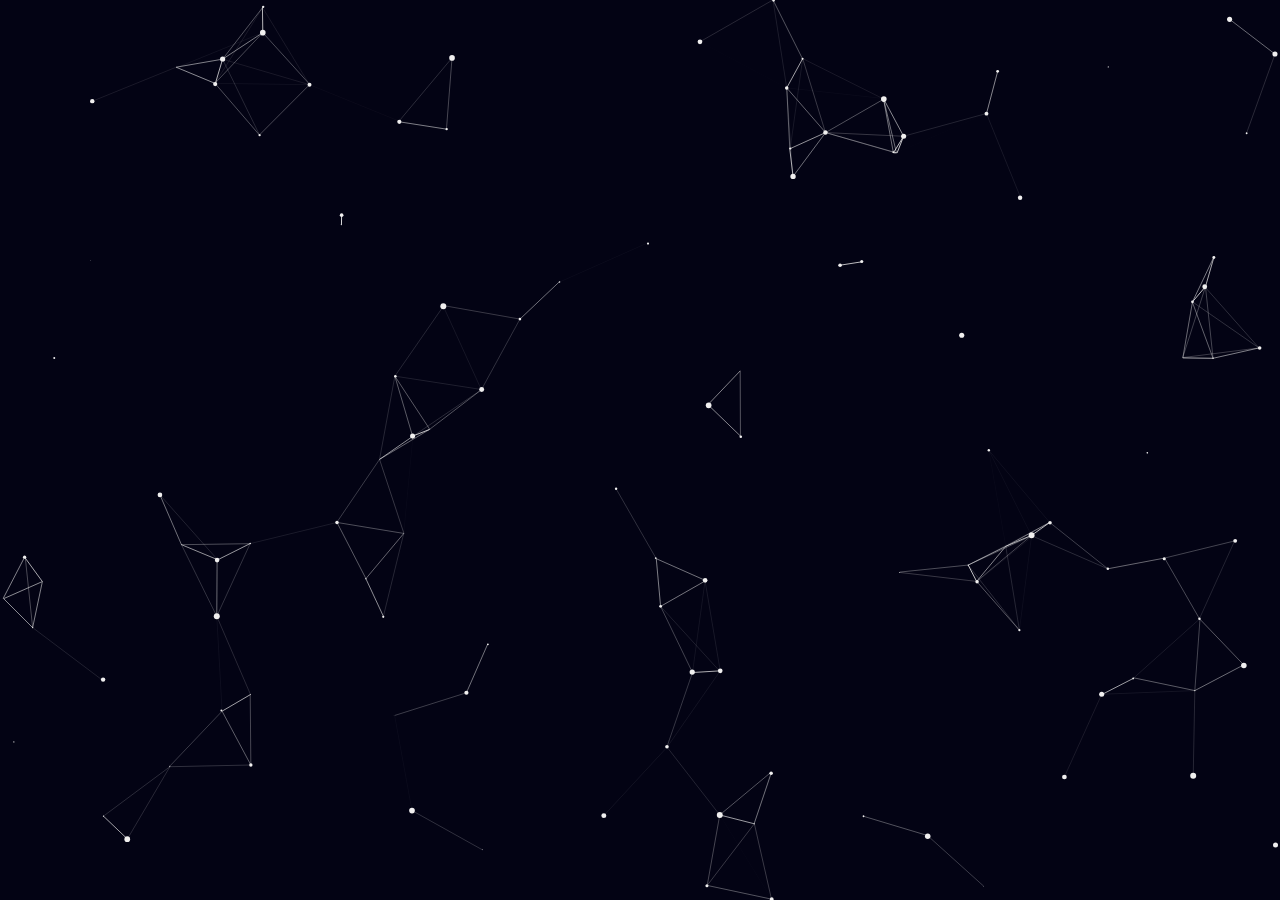
==== test.html @ 781bc430 "add wip on website rework" ====
<!DOCTYPE html>
<html>

<head>
    <title>test</title>
    <link href="css/normalize.css" rel="stylesheet">
    <link href="css/test.css" rel="stylesheet">
</head>

<body>
    <div id="particles-js" class="particles" ></div>
    <script type="text/javascript" src="js/particles.js"></script>
    <script type="text/javascript" src="js/jquery-1.11.1.min.js"></script>
    <script type="text/javascript">
    $(document).ready(function() {
        particlesJS('particles-js', {
            "particles": {
                "number": {
                    "value": 10,
                    "density": {
                        "enable": true,
                        "value_area": 100
                    }
                },
                "color": {
                    "value": "#f0efef"
                },
                "shape": {
                    "type": "circle",
                    "stroke": {
                        "width": 0,
                        "color": "#030314"
                    },
                    "polygon": {
                        "nb_sides": 5
                    },
                    "image": {
                        "src": "img/github.svg",
                        "width": 100,
                        "height": 100
                    }
                },
                "opacity": {
                    "value": 1,
                    "random": false,
                    "anim": {
                        "enable": false,
                        "speed": 1,
                        "opacity_min": 0.3,
                        "sync": false
                    }
                },
                "size": {
                    "value": 3,
                    "random": true,
                    "anim": {
                        "enable": false,
                        "speed": 40,
                        "size_min": 0.3,
                        "sync": false
                    }
                },
                "line_linked": {
                    "enable": true,
                    "distance": 100,
                    "color": "#f0efef",
                    "opacity": 1,
                    "width": 1
                },
                "move": {
                    "enable": true,
                    "speed": 3,
                    "direction": "none",
                    "random": false,
                    "straight": false,
                    "out_mode": "out",
                    "attract": {
                        "enable": true,
                        "rotateX": 600,
                        "rotateY": 600
                    }
                }
            },
            "interactivity": {
                "detect_on": "canvas",
                "events": {
                    "onhover": {
                        "enable": true,
                        "mode": "grab"
                    },
                    "onclick": {
                        "enable": true,
                        "mode": "repulse"
                    },
                    "resize": true
                },
                "modes": {
                    "grab": {
                        "distance": 400,
                        "line_linked": {
                            "opacity": 1
                        }
                    },
                    "bubble": {
                        "distance": 400,
                        "size": 40,
                        "duration": 2,
                        "opacity": 8,
                        "speed": 3
                    },
                    "repulse": {
                        "distance": 200
                    },
                    "push": {
                        "particles_nb": 4
                    },
                    "remove": {
                        "particles_nb": 2
                    }
                }
            },
            "retina_detect": true,
        });
    });
    </script>
</body>

</html>
---- css/test.css ----
html, body {
    width: 100%;
    height: 100%;
}

.particles {
    margin: 0;
    padding: 0;
    width: 100%;
    height: 100%;
    overflow: hidden;
    background-color: #030314;
}

/* Color panel
    #c40f30
    #393160
    #5d7bbc
    #f0efef
    #030314
    #141414
*/
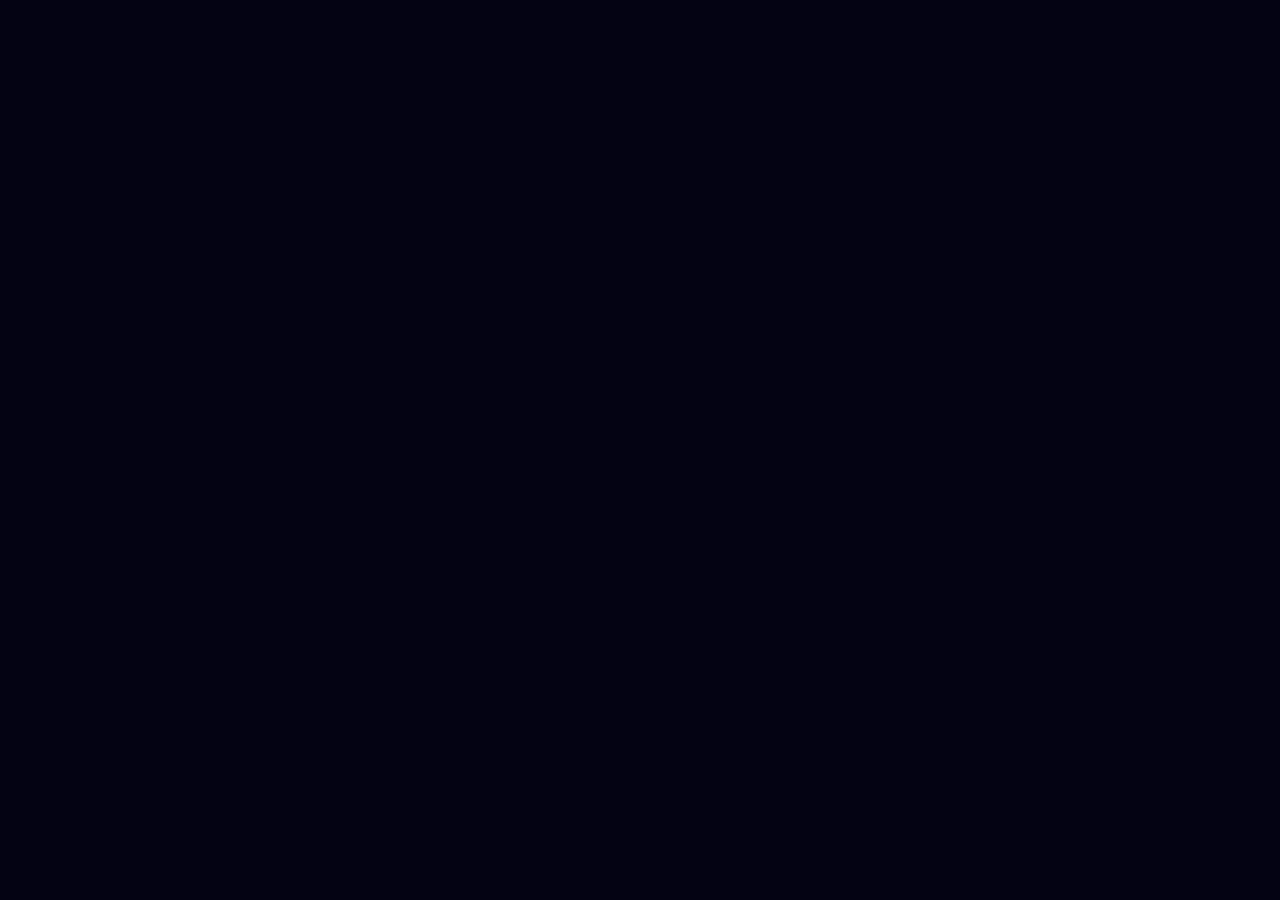
==== commit 1c7f8207: "v2 complete" ====
--- a/test.html
+++ b/test.html
@@ -13,13 +13,13 @@
     <script type="text/javascript" src="js/jquery-1.11.1.min.js"></script>
     <script type="text/javascript">
     $(document).ready(function() {
-        particlesJS('particles-js', {
+                particlesJS('particles-js', {
             "particles": {
                 "number": {
-                    "value": 10,
+                    "value": 80,
                     "density": {
                         "enable": true,
-                        "value_area": 100
+                        "value_area": 800
                     }
                 },
                 "color": {
@@ -62,8 +62,8 @@
                 },
                 "line_linked": {
                     "enable": true,
-                    "distance": 100,
-                    "color": "#f0efef",
+                    "distance": 120,
+                    "color": "#c40f30",
                     "opacity": 1,
                     "width": 1
                 },
@@ -75,7 +75,7 @@
                     "straight": false,
                     "out_mode": "out",
                     "attract": {
-                        "enable": true,
+                        "enable": false,
                         "rotateX": 600,
                         "rotateY": 600
                     }
@@ -96,7 +96,7 @@
                 },
                 "modes": {
                     "grab": {
-                        "distance": 400,
+                        "distance": 180,
                         "line_linked": {
                             "opacity": 1
                         }
